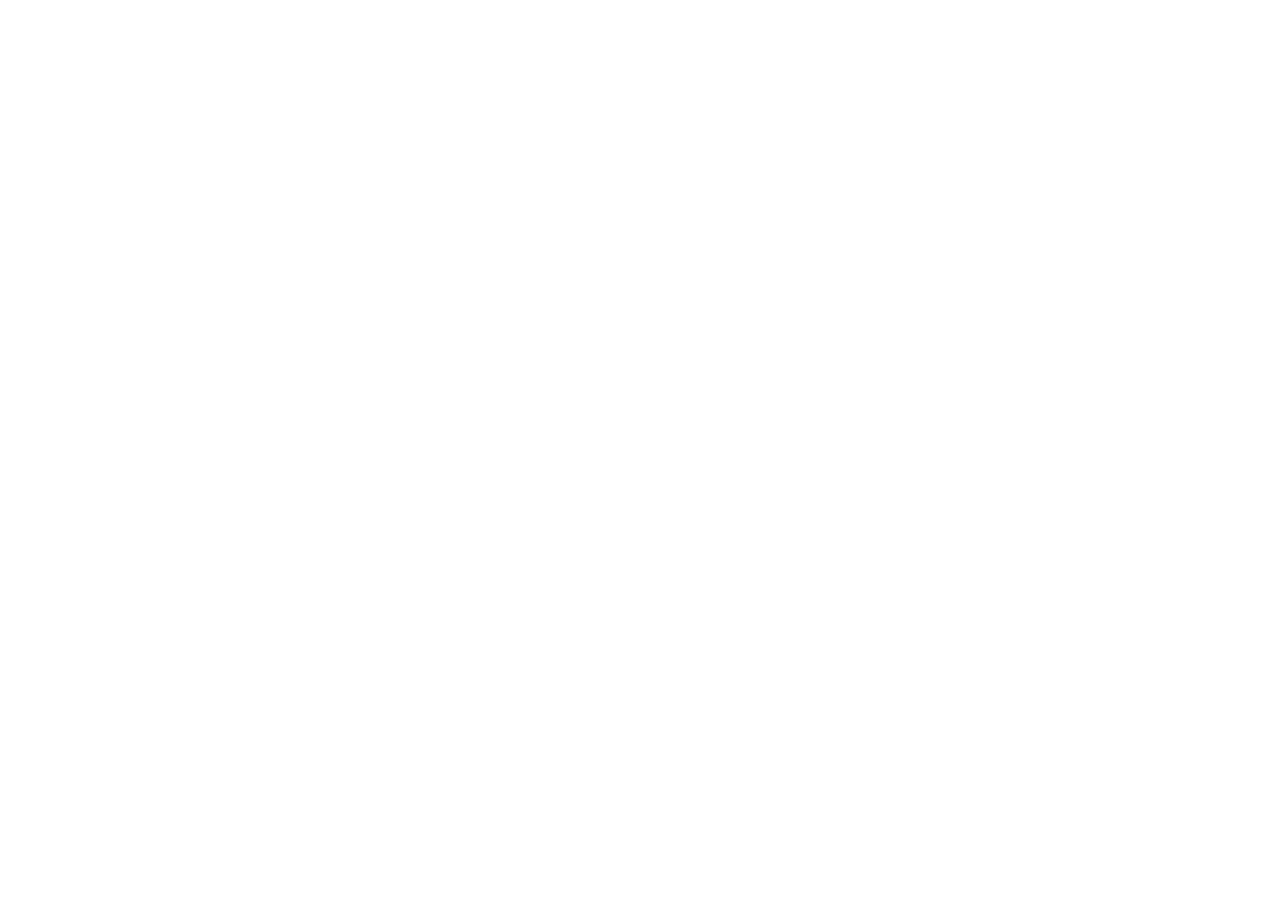
==== index.html @ 93575c88 "Feature/ArquiteturaCodigo - Adicionado link's CSS e JS para cada HTML respectivos" ====
<!DOCTYPE html>
<html lang="pt-br">
<head>
  <meta charset="UTF-8">
  <meta http-equiv="X-UA-Compatible" content="IE=edge">
  <meta name="viewport" content="width=device-width, initial-scale=1.0">

  <!-- Link's CSS -->
  <link rel="stylesheet" href="/src/Style/reset.css">
  <link rel="stylesheet" href="/src/Style/base.css">
  <link rel="stylesheet" href="/src/Style/index.css">
  
  <title>Projeto Capstone - Login</title>
</head>
<body>
  <script type="module" src="/src/JS/script.js"></script>
</body>
</html>
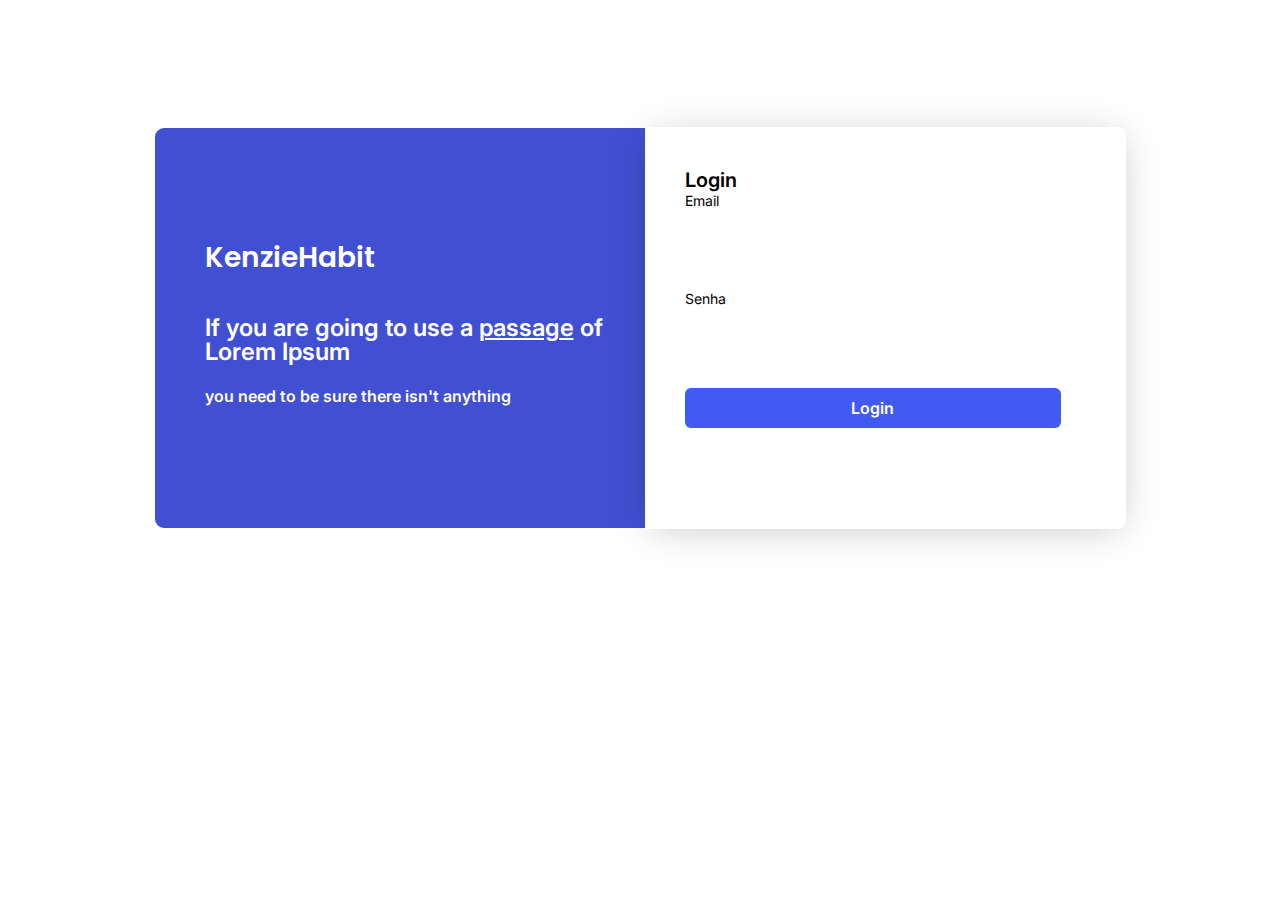
==== commit 394b9f3b: "Login Completo" ====
--- a/index.html
+++ b/index.html
@@ -1,18 +1,49 @@
 <!DOCTYPE html>
-<html lang="pt-br">
+<html lang="Pt-Br">
 <head>
-  <meta charset="UTF-8">
-  <meta http-equiv="X-UA-Compatible" content="IE=edge">
-  <meta name="viewport" content="width=device-width, initial-scale=1.0">
+    <meta charset="UTF-8">
+    <meta http-equiv="X-UA-Compatible" content="IE=edge">
+    <meta name="viewport" content="width=device-width, initial-scale=1.0">
+    <title>Document</title>
+    <style>
+        @import url('https://fonts.googleapis.com/css2?family=Inter:wght@100;200;300;400;500;600;700;800;900&family=Poppins:ital,wght@0,100;0,200;0,300;0,400;0,500;0,600;0,700;0,800;0,900;1,100;1,200;1,300;1,400;1,500;1,600;1,700;1,800;1,900&display=swap');
+        </style>
+    <link rel="stylesheet" href="src/Style/reset.css">
 
-  <!-- Link's CSS -->
-  <link rel="stylesheet" href="/src/Style/reset.css">
-  <link rel="stylesheet" href="/src/Style/base.css">
-  <link rel="stylesheet" href="/src/Style/index.css">
-  
-  <title>Projeto Capstone - Login</title>
+    <link rel="stylesheet" href="src/Style/login.css">
 </head>
 <body>
-  <script type="module" src="/src/JS/script.js"></script>
+
+    <main>
+        <section class="login">
+            <div class="containerParteEscrita">
+                <h2 class="tituloSite">KenzieHabit</h2>
+                <p class="paragrafoTelaDeLogin">If you are going to use a <u>passage</u> of Lorem Ipsum</p>
+                <p class="ParagrafoRodape">you need to be sure there isn't anything</p>
+
+                <div class="arrasteMobile">
+                    <img  class="arrasta" src="Assets/kisspng-united-states-logo-organization-brand-business-white-arrow-image-png-5ab1bd7e5417f8.8230032015215978223445.png" alt="imagem arrastando para baixo">
+                </div>
+            </div>
+                
+            <div class="containerParteInputs">
+                <form class="formDosInputs">
+                    <h3 class="TituloLogin">Login</h3>
+                    <label>Email
+                        <input type="text" name="email">
+                    </label>
+                    <label>Senha
+                        <input type="password" name="password">
+                    </label>
+                    <button class="botaoLogin" id="btnLogin">Login</button>
+                </form>
+            </div>
+        </section>
+
+        
+    </main>
+
+   <script type="module" src="src/Controllers/Login.Cotroler.js"></script>
+   <script type="module" src="src/Modules/ConfigModule.Modules.js"></script>
 </body>
 </html>--- a/src/Style/login.css
+++ b/src/Style/login.css
@@ -0,0 +1,457 @@
+main{
+    display: flex;
+    justify-content: center;
+    align-items: center;
+}
+
+.login{
+    display: flex;
+    justify-content: center;
+    align-items: center;
+    margin-top: 10%;
+    width: 1100px;
+    height: 400px;
+}
+
+.containerParteEscrita{
+    display: flex;
+    flex-direction: column;
+    justify-content: center;
+    align-items: flex-start;
+    background-color: #4150D2;
+    background-size: cover;
+    width: 40%;
+    height: 100%;
+    border-top-left-radius: 9px;
+    border-bottom-left-radius: 9px;
+    padding-left: 50px;
+}
+
+.tituloSite{
+    color: #FFFFFF;
+    font-family: 'Poppins', sans-serif;
+    font-weight: 600;
+    font-size: 28px;
+    margin-bottom: 10%;
+}
+
+.paragrafoTelaDeLogin{
+    font-size: 24px;
+    width: 400px;
+    height: 64px;
+    font-family: 'Inter', sans-serif;
+    font-weight: 600;
+    color: #FFFFFF;
+}
+
+.ParagrafoRodape{
+    font-family: 'Inter';
+    font-style: normal;
+    font-weight: 600;
+    font-size: 16px;
+    line-height: 32px;
+    color: #FFFFFF;
+}
+
+.formDosInputs{
+    display: flex;
+    flex-direction: column;
+    justify-content: center;
+    align-items: flex-start;
+    padding-top: 40px;
+}
+
+.TituloLogin{
+    font-family: 'Inter';
+    font-style: normal;
+    font-weight: 600;
+    font-size: 20px;
+    line-height: 24px;
+}
+
+input{
+    width: 375px;
+    height: 40px;
+    border-radius: 4px;
+    border: none;
+    cursor: pointer;
+    margin-bottom: 25px;
+    font-family: 'Inter';
+    font-style: normal;
+    font-weight: 400;
+    font-size: 14px;
+    line-height: 17px;
+    border: solid 2px transparent;
+}
+
+input:hover{
+    transition: 400ms;
+    border: #4150D2 solid 2px;
+    position: relative;
+}
+
+label{
+    display: flex;
+    flex-direction: column;
+    gap: 10px;
+    font-family: 'Inter';
+    font-style: normal;
+    font-weight: 400;
+    font-size: 14px;
+    line-height: 17px;
+}
+
+.containerParteInputs{
+   width: 40%;
+   height: 100%;
+   padding-left: 40px;
+   border-top-right-radius: 9px; 
+   border-bottom-right-radius: 9px; 
+   border-right: solid #FFFFFF 1px;
+   border-top: solid #FFFFFF 1px;
+   border-bottom: solid #FFFFFF 1px;
+   box-shadow: 0px 4px 40px -7px rgba(0, 0, 0, 0.25);
+}
+
+.botaoLogin{
+    width: 376px;
+    height: 40px;
+    display: flex;
+    flex-direction: row;
+    justify-content: center;
+    align-items: center;
+    padding: 12px 50px;
+    gap: 10px;
+    background-color: #415AF3;
+    border: none;
+    border-radius: 6px;
+    font-size: 16px;
+    color: #FFFFFF;
+    font-family: 'Inter';
+    font-weight: 600;
+}
+
+.arrasteMobile{
+    display: none;
+}
+
+/* ---------------------------------------------------------------------------------------------------------------------------------------------------------------------------------- */
+
+@media screen and (max-width: 768px){
+    .login{
+        display: flex;
+        flex-direction: column;
+        justify-content: center;
+        align-items: center;
+        margin-top: 0px;
+        width: 100%;
+        height: 100%;
+        padding-left: 0;
+    }
+
+    .containerParteEscrita{
+        display: flex;
+        flex-direction: column;
+        justify-content: center;
+        align-items: center;
+        background-color: #4150D2;
+        width: 100%;
+        height: 640px;
+    }
+
+    .tituloSite{
+        color: #FFFFFF;
+        font-family: 'Poppins', sans-serif;
+        font-weight: 100%;
+        font-size: 30px;
+        margin: 0% 0 20% 0;
+    }
+
+    .paragrafoTelaDeLogin{
+        font-size: 24px;
+        width: 100%;
+        height: 70px;
+        font-family: 'Inter', sans-serif;
+        font-weight: 600;
+        color: #FFFFFF;
+        text-align: center;
+        margin-bottom: 10%;
+    }
+
+    .ParagrafoRodape{
+        font-family: 'Inter';
+        font-style: normal;
+        font-weight: 400;
+        font-size: 16px;
+        line-height: 32px;
+        color: #FFFFFF;
+        margin-bottom: 10%;
+    }
+
+    .arrasteMobile{
+        display: flex;
+        width: 100px;
+        height: 100px;
+        margin-top: 85px;
+        align-items: center;
+        justify-content: center;
+    }
+
+    .arrasta{
+        margin-left: 200px;
+        width: 100px;
+        height: 100px;
+        transform: rotate(90deg);
+        transform-origin: left top 0;
+    }
+
+    .containerParteInputs{
+        width: 100%;
+        height: 630px;
+        display: flex;
+        flex-direction: column;
+        justify-content: center;
+        align-items: center;
+        border-radius: none;
+     }
+     .TituloLogin{
+        font-family: 'Inter';
+        font-style: normal;
+        font-weight: 600;
+        font-size: 30px;
+        line-height: 24px;
+        margin-left: 44%;
+        margin-bottom: 85px;
+    }
+
+    .formDosInputs{
+        display: flex;
+        flex-direction: column;
+        justify-content: center;
+        align-items: flex-start;
+        width: 100%;
+        height: 100%;
+    }
+
+    label{
+        display: flex;
+        flex-direction: column;
+        gap: 10px;
+        align-items: center;
+        justify-content: center;
+        font-family: 'Inter';
+        font-style: normal;
+        width: 90%;
+        font-weight: 400;
+        font-size: 14px;
+        line-height: 17px;
+        font-weight: bold;
+        margin-left: 4%;
+        
+    }
+
+    input{
+        width: 80%;
+        height: 40px;
+        border-radius: 4px;
+        border: none;
+        cursor: pointer;
+        margin-bottom: 25px;
+        font-family: 'Inter';
+        font-style: normal;
+        font-weight: 400;
+        font-size: 14px;
+        line-height: 17px;
+        border: solid 2px transparent;
+        margin-top: 15px;
+        margin-left: 10%;
+    }
+
+    .botaoLogin{
+        margin-top: 30px;
+        margin-left: 17%;
+        width: 73%;
+        height: 40px;
+        display: flex;
+        flex-direction: row;
+        justify-content: center;
+        align-items: center;
+        background-color: #415AF3;
+        border: none;
+        border-radius: 6px;
+        font-size: 16px;
+        color: #FFFFFF;
+        font-family: 'Inter';
+        font-weight: 600;
+    }
+
+    .containerParteEscrita{
+        padding: 0;
+        width: 100%;
+    }
+
+    .containerParteInputs{
+        width: 100%;
+        padding-left: 0;
+    }
+}
+
+@media screen and (max-width: 375px){
+    .login{
+        display: flex;
+        flex-direction: column;
+        justify-content: center;
+        align-items: center;
+        margin-top: 0px;
+        width: 100%;
+        height: 100%;
+        padding-left: 0;
+    }
+
+    .containerParteEscrita{
+        display: flex;
+        flex-direction: column;
+        justify-content: center;
+        align-items: center;
+        background-color: #4150D2;
+        width: 100%;
+        height: 640px;
+    }
+
+    .tituloSite{
+        color: #FFFFFF;
+        font-family: 'Poppins', sans-serif;
+        font-weight: 100%;
+        font-size: 30px;
+        margin: 0% 0 20% 0;
+    }
+
+    .paragrafoTelaDeLogin{
+        font-size: 24px;
+        width: 100%;
+        height: 70px;
+        font-family: 'Inter', sans-serif;
+        font-weight: 600;
+        color: #FFFFFF;
+        text-align: center;
+        margin-bottom: 10%;
+    }
+
+    .ParagrafoRodape{
+        font-family: 'Inter';
+        font-style: normal;
+        font-weight: 400;
+        font-size: 16px;
+        line-height: 32px;
+        color: #FFFFFF;
+        margin-bottom: 10%;
+    }
+
+    .arrasteMobile{
+        display: flex;
+        width: 100px;
+        height: 100px;
+        margin-top: 85px;
+        align-items: center;
+        justify-content: center;
+    }
+
+    .arrasta{
+        margin-left: 200px;
+        width: 100px;
+        height: 100px;
+        transform: rotate(90deg);
+        transform-origin: left top 0;
+    }
+
+    .containerParteInputs{
+        width: 100%;
+        height: 630px;
+        display: flex;
+        flex-direction: column;
+        justify-content: center;
+        align-items: center;
+        border-radius: none;
+     }
+     .TituloLogin{
+        font-family: 'Inter';
+        font-style: normal;
+        font-weight: 600;
+        font-size: 30px;
+        line-height: 24px;
+        margin-left: 39%;
+        margin-bottom: 85px;
+    }
+
+    .formDosInputs{
+        display: flex;
+        flex-direction: column;
+        justify-content: center;
+        align-items: flex-start;
+        width: 100%;
+        height: 100%;
+    }
+
+    label{
+        display: flex;
+        flex-direction: column;
+        gap: 10px;
+        align-items: center;
+        justify-content: center;
+        font-family: 'Inter';
+        font-style: normal;
+        width: 90%;
+        font-weight: 400;
+        font-size: 14px;
+        line-height: 17px;
+        font-weight: bold;
+        margin-left: 4%;
+        
+    }
+
+    input{
+        width: 80%;
+        height: 40px;
+        border-radius: 4px;
+        border: none;
+        cursor: pointer;
+        margin-bottom: 25px;
+        font-family: 'Inter';
+        font-style: normal;
+        font-weight: 400;
+        font-size: 14px;
+        line-height: 17px;
+        border: solid 2px transparent;
+        margin-top: 15px;
+        margin-left: 10%;
+    }
+
+    .botaoLogin{
+        margin-top: 30px;
+        margin-left: 23.2%;
+        width: 60%;
+        height: 40px;
+        display: flex;
+        flex-direction: row;
+        justify-content: center;
+        align-items: center;
+        background-color: #415AF3;
+        border: none;
+        border-radius: 6px;
+        font-size: 16px;
+        color: #FFFFFF;
+        font-family: 'Inter';
+        font-weight: 600;
+    }
+
+    .containerParteEscrita{
+        padding: 0;
+        width: 100%;
+    }
+
+    .containerParteInputs{
+        width: 100%;
+        padding-left: 0;
+    }
+}
+
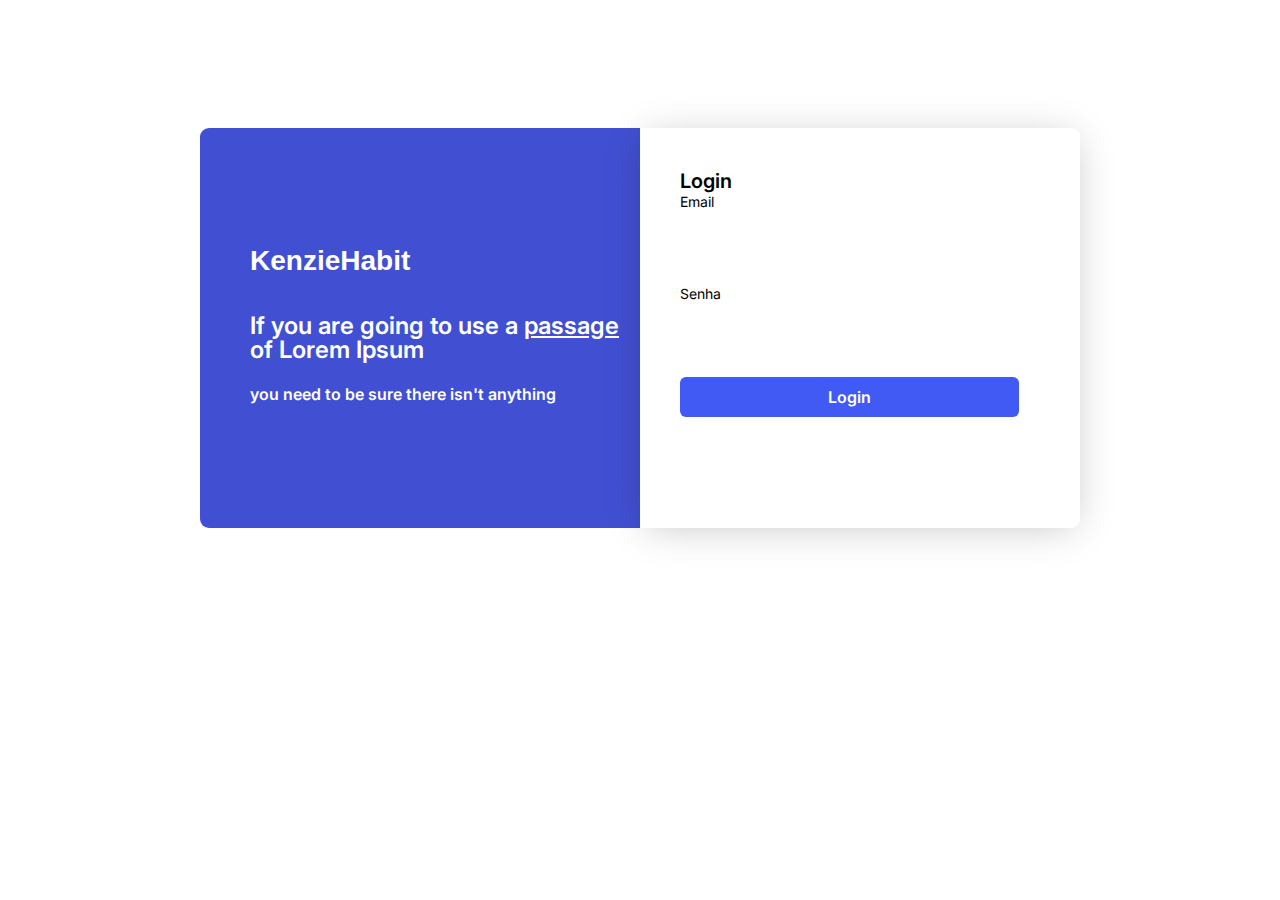
==== commit 0b7c4326: "Merge pull request #45 from brunoacev/revert-44-Feature/CorrecaoChave" ====
--- a/index.html
+++ b/index.html
@@ -1,49 +1,46 @@
 <!DOCTYPE html>
-<html lang="Pt-Br">
-<head>
-    <meta charset="UTF-8">
-    <meta http-equiv="X-UA-Compatible" content="IE=edge">
-    <meta name="viewport" content="width=device-width, initial-scale=1.0">
-    <title>Document</title>
-    <style>
-        @import url('https://fonts.googleapis.com/css2?family=Inter:wght@100;200;300;400;500;600;700;800;900&family=Poppins:ital,wght@0,100;0,200;0,300;0,400;0,500;0,600;0,700;0,800;0,900;1,100;1,200;1,300;1,400;1,500;1,600;1,700;1,800;1,900&display=swap');
-        </style>
-    <link rel="stylesheet" href="src/Style/reset.css">
+<html lang="pt-br">
+  <head>
+    <meta charset="UTF-8" />
+    <meta http-equiv="X-UA-Compatible" content="IE=edge" />
+    <meta name="viewport" content="width=device-width, initial-scale=1.0" />
 
-    <link rel="stylesheet" href="src/Style/login.css">
-</head>
-<body>
+    <!-- Link's CSS -->
+    <link rel="stylesheet" href="./src/Css/reset.css" />
+    <link rel="stylesheet" href="./src/Css/base.css" />
+    <link rel="stylesheet" href="./src/Css/index.css" />
 
-    <main>
-        <section class="login">
-            <div class="containerParteEscrita">
-                <h2 class="tituloSite">KenzieHabit</h2>
-                <p class="paragrafoTelaDeLogin">If you are going to use a <u>passage</u> of Lorem Ipsum</p>
-                <p class="ParagrafoRodape">you need to be sure there isn't anything</p>
+    <title>Capstone - Login</title>
+  </head>
+  <body>
+    <main class="allContent__box">
+        <section class="box__login">
+            <div class="login__content">
+                <h2 class="content__tituloSite">KenzieHabit</h2>
+                <p class="content__paragrafo">If you are going to use a <u>passage</u> of Lorem Ipsum</p>
+                <p class="content__Rodape">you need to be sure there isn't anything</p>
 
-                <div class="arrasteMobile">
-                    <img  class="arrasta" src="Assets/kisspng-united-states-logo-organization-brand-business-white-arrow-image-png-5ab1bd7e5417f8.8230032015215978223445.png" alt="imagem arrastando para baixo">
+                <div class="content__slide">
+                    <img  class="slide__image" src="src/assets/kisspng-united-states-logo-organization-brand-business-white-arrow-image-png-5ab1bd7e5417f8.8230032015215978223445.png" alt="imagem arrastando para baixo">
                 </div>
-            </div>
-                
-            <div class="containerParteInputs">
-                <form class="formDosInputs">
-                    <h3 class="TituloLogin">Login</h3>
-                    <label>Email
-                        <input type="text" name="email">
+            </div>  
+            <div class="box__form-input">
+                <form class="form-input__content">
+                    <h3 class="content__title">Login</h3>
+                    <label class="content__data">Email
+                        <input type="text" name="email" class="data__email">
                     </label>
-                    <label>Senha
-                        <input type="password" name="password">
+                    <label class="content__data">Senha
+                        <input type="password" name="password" class="data__password">
                     </label>
-                    <button class="botaoLogin" id="btnLogin">Login</button>
+                    <button class="content__sendData" id="btnLogin">Login</button>
                 </form>
             </div>
         </section>
-
-        
-    </main>
-
-   <script type="module" src="src/Controllers/Login.Cotroler.js"></script>
-   <script type="module" src="src/Modules/ConfigModule.Modules.js"></script>
-</body>
-</html>+      </main>
+      <div class="modal__content">
+        <h3 class="content__erro-message">E-mail e ou senha incorretos</h3>
+    </div>
+    <script type="module" src="./src/Script/index.script.js"></script>
+  </body>
+</html>
--- a/src/Css/base.css
+++ b/src/Css/base.css
@@ -0,0 +1,30 @@
+@import url("https://fonts.googleapis.com/css2?family=Inter:wght@400;500;600;700&display=swap");
+
+:root {
+  /* Paleta de cores */
+  --color-white:     rgb(255, 255, 255);
+  --color-whitesmoke:rgb(241, 243, 245);
+  --color-grey:      rgb(161, 161, 161);
+  --color-grey-2:    rgb(233, 236, 239);
+  --color-grey-3:    rgb(173, 181, 189);
+  --color-grey-4:    rgb(223, 226, 229);
+  --color-blue:      rgb(215, 228, 251);
+  --color-brand-1:   rgb(65, 90, 243);
+  --color-brand-2:   rgb(65, 80, 210);
+  --color-brand-3:   rgba(65, 90, 243, 0.2);
+  --color-brand-4:   rgb(160, 173, 249);
+  --color-green:     rgb(86, 207, 142);
+  --color-red-1:     rgb(240, 56, 57);
+  --color-red-2:     rgb(230, 68, 69);
+  --color-black-1:   rgb(52, 58, 64);
+  --color-black-2:   rgb(33, 37, 41);
+  --color-black-3:   rgb(0, 0, 0);
+  --color-black-fade:rgba(0, 0, 0, 0.5);
+
+  /* Box-shadow */
+  --shadow-container: 0px 4px 40px -10px rgba(0, 0, 0, 0.25);
+}
+
+body {
+  font-family: "Inter", sans-serif;
+}
--- a/src/Css/index.css
+++ b/src/Css/index.css
@@ -0,0 +1,588 @@
+.allContent__box{
+    display: flex;
+    justify-content: center;
+    align-items: center;
+}
+
+.box__login{
+    display: flex;
+    justify-content: center;
+    align-items: center;
+    margin-top: 10%;
+    width: 1100px;
+    height: 400px;
+}
+
+.login__content{
+    display: flex;
+    flex-direction: column;
+    justify-content: center;
+    align-items: flex-start;
+    background-color: #4150D2;
+    background-size: cover;
+    width: 40%;
+    height: 100%;
+    border-top-left-radius: 9px;
+    border-bottom-left-radius: 9px;
+    padding-left: 50px;
+}
+
+.content__tituloSite{
+    color: #FFFFFF;
+    font-family: 'Poppins', sans-serif;
+    font-weight: 600;
+    font-size: 28px;
+    margin-bottom: 10%;
+}
+
+.content__paragrafo{
+    font-size: 24px;
+    width: 100%;
+    height: 64px;
+    font-family: 'Inter', sans-serif;
+    font-weight: 600;
+    color: #FFFFFF;
+}
+
+.content__Rodape{
+    font-family: 'Inter';
+    font-style: normal;
+    font-weight: 600;
+    font-size: 16px;
+    line-height: 32px;
+    color: #FFFFFF;
+}
+
+.form-input__content{
+    display: flex;
+    flex-direction: column;
+    justify-content: center;
+    align-items: flex-start;
+    padding-top: 40px;
+}
+
+.content__title{
+    font-family: 'Inter';
+    font-style: normal;
+    font-weight: 600;
+    font-size: 20px;
+    line-height: 24px;
+}
+
+.data__email{
+    width: 85%;
+    height: 40px;
+    border-radius: 4px;
+    border: none;
+    cursor: pointer;
+    margin-bottom: 25px;
+    font-family: 'Inter';
+    font-style: normal;
+    font-weight: 400;
+    font-size: 14px;
+    line-height: 17px;
+    border: solid 2px transparent;
+}
+
+.data__password{
+    width: 85%;
+    height: 40px;
+    border-radius: 4px;
+    border: none;
+    cursor: pointer;
+    margin-bottom: 25px;
+    font-family: 'Inter';
+    font-style: normal;
+    font-weight: 400;
+    font-size: 14px;
+    line-height: 17px;
+    border: solid 2px transparent;
+}
+
+.data__password:hover{
+    transition: 400ms;
+    border: #4150D2 solid 2px;
+    position: relative;
+}
+
+.data__email:hover{
+    transition: 400ms;
+    border: #4150D2 solid 2px;
+    position: relative;
+}
+
+.content__data{
+    width: 100%;
+    display: flex;
+    flex-direction: column;
+    gap: 10px;
+    font-family: 'Inter';
+    font-style: normal;
+    font-weight: 400;
+    font-size: 14px;
+    line-height: 17px;
+}
+
+.box__form-input{
+   width: 40%;
+   height: 100%;
+   padding-left: 40px;
+   border-top-right-radius: 9px; 
+   border-bottom-right-radius: 9px; 
+   border-right: solid #FFFFFF 1px;
+   border-top: solid #FFFFFF 1px;
+   border-bottom: solid #FFFFFF 1px;
+   box-shadow: 0px 4px 40px -7px rgba(0, 0, 0, 0.25);
+}
+
+.content__sendData{
+    width: 85%;
+    height: 40px;
+    display: flex;
+    flex-direction: row;
+    justify-content: center;
+    align-items: center;
+    padding: 12px 50px;
+    gap: 10px;
+    background-color: #415AF3;
+    border: none;
+    border-radius: 6px;
+    font-size: 16px;
+    color: #FFFFFF;
+    font-family: 'Inter';
+    font-weight: 600;
+    cursor: pointer;
+}
+
+.content__slide{
+    display: none;
+}
+
+.modal__content{
+    display: none;
+    align-items: center;
+    padding-left: 0%;
+    width: 28vh;
+    height: 50px;
+    background: linear-gradient(to left,black , black, black,black, red);
+    color: var(--color-white);
+    position: absolute;
+    right: 2%;
+    bottom: 74.6%;
+    border-radius: 30px;
+    padding-left: 0.5vh;
+}
+
+.content__erro-message{
+    margin: 2%;
+}
+
+.content__delete-button{
+    display: flex;
+    font-family: 'Inter';
+    align-items: center;
+    justify-content: center;
+    font-weight: 600;
+    font-size: 18px;
+    background-color: transparent;
+    width: 9.7%;
+    height: 50%;
+    border-radius: 100%;
+    border: none;
+    color: var(--color-white);
+}
+
+/* ---------------------------------------------------------------------------------------------------------------------------------------------------------------------------------- */
+
+@media screen and (max-width: 768px){
+    .box__login{
+        display: flex;
+        flex-direction: column;
+        justify-content: center;
+        align-items: center;
+        margin-top: 0px;
+        width: 100%;
+        height: 100%;
+        padding-left: 0;
+    }
+
+    .login__content{
+        display: flex;
+        flex-direction: column;
+        text-align: center;
+        align-items: center;
+        justify-content: center;
+        background-color: #4150D2;
+        width: 100%;
+        height: 640px;
+    }
+
+    .content__tituloSite{
+        color: #FFFFFF;
+        margin: 0;
+        align-items: center;
+        text-align: center;
+        justify-content: center;
+        font-family: 'Poppins', sans-serif;
+        font-weight: 100%;
+        font-size: 30px;
+        margin-bottom: 100px;
+    }
+
+    .content__paragrafo{
+        font-size: 24px;
+        width: 100%;
+        height: 70px;
+        font-family: 'Inter', sans-serif;
+        font-weight: 600;
+        color: #FFFFFF;
+        text-align: center;
+        margin-bottom: 10%;
+    }
+
+    .content__Rodape{
+        font-family: 'Inter';
+        font-style: normal;
+        font-weight: 400;
+        font-size: 16px;
+        line-height: 32px;
+        color: #FFFFFF;
+        margin-bottom: 10%;
+    }
+
+    .content__slide{
+        display: flex;
+        width: 100px;
+        height: 100px;
+        margin-top: 85px;
+        align-items: center;
+        justify-content: center;
+    }
+
+    .slide__image{
+        margin-left: 200px;
+        width: 100px;
+        height: 100px;
+        transform: rotate(90deg);
+        transform-origin: left top 0;
+    }
+
+    .box__content-input{
+        width: 100%;
+        height: 630px;
+        display: flex;
+        flex-direction: column;
+        justify-content: center;
+        align-items: center;
+        border-radius: none;
+     }
+     .content__title{
+        font-family: 'Inter';
+        font-style: normal;
+        font-weight: 600;
+        font-size: 30px;
+        line-height: 24px;
+        margin: 0 auto;
+        margin-bottom: 85px;
+    }
+
+    .form-input__content{
+        display: flex;
+        flex-direction: column;
+        justify-content: center;
+        align-items: center;
+        width: 100%;
+        height: 640px;
+    }
+
+    .content__data{
+        display: flex;
+        flex-direction: column;
+        gap: 10px;
+        align-items: center;
+        justify-content: center;
+        font-family: 'Inter';
+        font-style: normal;
+        width: 90%;
+        font-weight: 400;
+        font-size: 14px;
+        line-height: 17px;
+        font-weight: bold;
+        margin-left: 0;
+        
+    }
+
+    .data__email{
+        width: 80%;
+        height: 40px;
+        border-radius: 4px;
+        border: none;
+        cursor: pointer;
+        margin-bottom: 25px;
+        font-family: 'Inter';
+        font-style: normal;
+        font-weight: 400;
+        font-size: 14px;
+        line-height: 17px;
+        border: solid 2px transparent;
+        margin-top: 15px;
+        margin-left: 10%;
+    }
+
+    .data__password{
+
+        width: 80%;
+        height: 40px;
+        border-radius: 4px;
+        border: none;
+        cursor: pointer;
+        margin-bottom: 25px;
+        font-family: 'Inter';
+        font-style: normal;
+        font-weight: 400;
+        font-size: 14px;
+        line-height: 17px;
+        border: solid 2px transparent;
+        margin-top: 15px;
+        margin-left: 10%;
+    }
+
+    .content__sendData{
+        margin-top: 30px;
+        margin-left: 9%;
+        width: 73%;
+        height: 40px;
+        display: flex;
+        flex-direction: row;
+        justify-content: center;
+        align-items: center;
+        background-color: #415AF3;
+        border: none;
+        border-radius: 6px;
+        font-size: 16px;
+        color: #FFFFFF;
+        font-family: 'Inter';
+        font-weight: 600;
+    }
+
+    .login__content{
+        padding: 0;
+        width: 100%;
+    }
+
+    .box__form-input{
+        width: 100%;
+        padding-left: 0;
+    }
+
+    .modal__content{
+        display: none;
+        align-items: center;
+        padding-left: 0%;
+        width: 100%;
+        height: 50px;
+        background: linear-gradient(to left,black , black, black,black, red);
+        color: var(--color-white);
+        position: absolute;
+        right: 0%;
+        top: 830px;
+        border-radius: 0px;
+        padding-left: 0.5vh;
+    }
+}
+
+@media screen and (max-width: 375px){
+    .box__login{
+        display: flex;
+        flex-direction: column;
+        justify-content: center;
+        align-items: center;
+        margin-top: 0px;
+        width: 100%;
+        height: 100%;
+        padding-left: 0;
+    }
+
+    .login__content{
+        display: flex;
+        flex-direction: column;
+        justify-content: center;
+        align-items: center;
+        background-color: #4150D2;
+        width: 100%;
+        height: 640px;
+    }
+
+    .content__tituloSite{
+        color: #FFFFFF;
+        font-family: 'Poppins', sans-serif;
+        font-weight: 100%;
+        font-size: 30px;
+        margin: 0% 0 20% 0;
+    }
+
+    .content__paragrafo{
+        font-size: 24px;
+        width: 100%;
+        height: 70px;
+        font-family: 'Inter', sans-serif;
+        font-weight: 600;
+        color: #FFFFFF;
+        text-align: center;
+        margin-bottom: 10%;
+    }
+
+    .content__Rodape{
+        font-family: 'Inter';
+        font-style: normal;
+        font-weight: 400;
+        font-size: 16px;
+        line-height: 32px;
+        color: #FFFFFF;
+        margin-bottom: 10%;
+    }
+
+    .content__slide{
+        display: flex;
+        width: 100px;
+        height: 100px;
+        margin-top: 85px;
+        align-items: center;
+        justify-content: center;
+    }
+
+    .slide__image{
+        margin-left: 200px;
+        width: 100px;
+        height: 100px;
+        transform: rotate(90deg);
+        transform-origin: left top 0;
+    }
+
+    .box__content-input{
+        width: 100%;
+        height: 630px;
+        display: flex;
+        flex-direction: column;
+        justify-content: center;
+        align-items: center;
+        border-radius: none;
+     }
+     .content__title{
+        font-family: 'Inter';
+        font-style: normal;
+        font-weight: 600;
+        font-size: 30px;
+        line-height: 24px;
+        align-items: center;
+        text-align: center;
+        justify-content: center;
+        margin-bottom: 85px;
+    }
+
+    .form-input__content{
+        display: flex;
+        flex-direction: column;
+        justify-content: center;
+        align-items: flex-start;
+        width: 100%;
+        height: 100%;
+    }
+
+    .content__data{
+        display: flex;
+        flex-direction: column;
+        gap: 10px;
+        align-items: center;
+        justify-content: center;
+        font-family: 'Inter';
+        font-style: normal;
+        width: 90%;
+        font-weight: 400;
+        font-size: 14px;
+        line-height: 17px;
+        font-weight: bold;
+        margin-left: 4%;
+        
+    }
+
+    .data__email{
+        margin-top: 30px;
+        width: 80%;
+        height: 40px;
+        display: flex;
+        flex-direction: row;
+        justify-content: center;
+        align-items: center;
+        background-color: #415AF3;
+        border: none;
+        border-radius: 6px;
+        font-size: 16px;
+        color: #FFFFFF;
+        font-family: 'Inter';
+        font-weight: 600;
+    }
+
+    .data__password{
+        margin-top: 30px;
+        width: 80%;
+        height: 40px;
+        display: flex;
+        flex-direction: row;
+        justify-content: center;
+        align-items: center;
+        background-color: #415AF3;
+        border: none;
+        border-radius: 6px;
+        font-size: 16px;
+        color: #FFFFFF;
+        font-family: 'Inter';
+        font-weight: 600;
+    }
+
+    .content__sendData{
+        margin-top: 30px;
+        margin-left: 17.1%;
+        width: 73%;
+        height: 40px;
+        display: flex;
+        flex-direction: row;
+        justify-content: center;
+        align-items: center;
+        background-color: #415AF3;
+        border: none;
+        border-radius: 6px;
+        font-size: 16px;
+        color: #FFFFFF;
+        font-family: 'Inter';
+        font-weight: 600;
+    }
+
+    .login__content{
+        padding: 0;
+        width: 100%;
+    }
+
+    .box__form-input{
+        width: 100%;
+        padding-left: 0;
+        height: 630px;
+    }
+
+    .modal__content{
+        display: none;
+        align-items: center;
+        padding-left: 0%;
+        width: 100%;
+        height: 50px;
+        background: linear-gradient(to left,black , black, black,black, red);
+        color: var(--color-white);
+        position: absolute;
+        right: 0%;
+        top: 800px;
+        border-radius: 0px;
+        padding-left: 0.5vh;
+    }
+    
+    
+}
